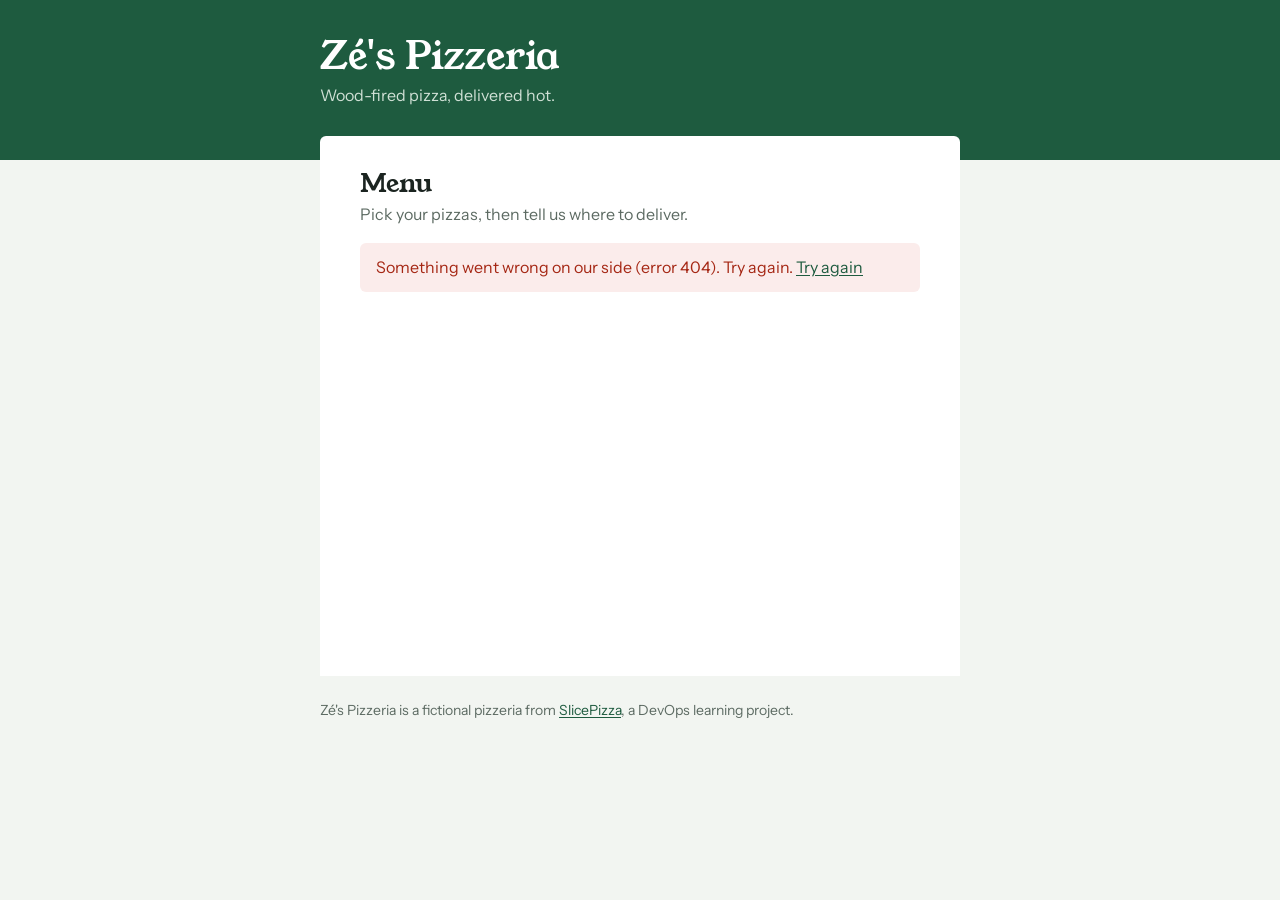
==== frontend/menu/index.html @ 0627336f "feat: the version and what's new, in the system (1.1.0) The version from releases.toml (ADR 0010) no" ====
<!doctype html>
<html lang="en">
<head>
  <meta charset="utf-8">
  <meta name="viewport" content="width=device-width, initial-scale=1">
  <title>Order pizza | Zé's Pizzeria</title>
  <meta name="description" content="Order pizza from Zé's Pizzeria for delivery.">
  <meta name="theme-color" content="#1E5B3F">
  <link rel="icon" href="favicon.svg" type="image/svg+xml">
  <link rel="preconnect" href="https://fonts.googleapis.com">
  <link rel="preconnect" href="https://fonts.gstatic.com" crossorigin>
  <link rel="stylesheet" href="https://fonts.googleapis.com/css2?family=Instrument+Sans:wght@400;500;600&family=Young+Serif&display=swap">
  <link rel="stylesheet" href="styles.css">
  <script src="config.js"></script>
  <script src="app.js" defer></script>
</head>
<body>
  <header class="masthead">
    <div class="wrap">
      <a class="brand" href="#/">Zé's Pizzeria</a>
      <p class="tagline">Wood-fired pizza, delivered hot.</p>
    </div>
  </header>

  <main class="wrap" id="main" tabindex="-1">
    <!-- Order view: the menu, the basket and the delivery form. -->
    <section id="order-view" aria-labelledby="menu-title">
      <h1 id="menu-title" class="section-title">Menu</h1>
      <p class="hint">Pick your pizzas, then tell us where to deliver.</p>
      <p id="last-order" class="hint" hidden><a class="link" href="#/">Track your last order</a></p>

      <div id="menu-status" class="notice" role="status" hidden></div>
      <ul id="menu" class="menu" aria-describedby="menu-title"></ul>

      <form id="order-form" class="order-form" novalidate hidden>
        <h2 class="section-title">Delivery</h2>

        <div class="field">
          <label for="name">Your name</label>
          <input id="name" name="name" autocomplete="name" maxlength="120" required>
        </div>
        <div class="field">
          <label for="phone">Phone</label>
          <input id="phone" name="phone" type="tel" autocomplete="tel" maxlength="30" required
                 placeholder="+55 11 98888-7777">
        </div>
        <div class="field">
          <label for="address">Delivery address</label>
          <textarea id="address" name="address" autocomplete="street-address" maxlength="255" rows="2" required
                    placeholder="Street, number, apartment, neighbourhood"></textarea>
        </div>

        <div id="form-error" class="notice notice-error" role="alert" hidden></div>
      </form>

      <!-- Outside the form so it stays on screen while scrolling the menu. -->
      <div id="basket" class="basket" hidden>
        <p class="basket-summary" aria-live="polite"><span id="basket-count">No pizzas yet</span><span id="basket-total" class="price"></span></p>
        <button id="place-order" class="button" type="submit" form="order-form" disabled>Place order</button>
      </div>
    </section>

    <!-- Tracking view: one order and its status, refreshed every few seconds. -->
    <section id="track-view" aria-labelledby="track-title" hidden>
      <h1 id="track-title" class="section-title">Your order</h1>
      <div id="track-status" class="notice" role="status" hidden></div>
      <div id="track-body" hidden>
        <p class="order-ref">Order <span id="order-id"></span></p>
        <ol id="steps" class="steps"></ol>
        <p id="cancelled" class="notice notice-error" hidden>This order was cancelled. Call the pizzeria if you didn't expect this.</p>
        <div id="follow" class="follow" hidden>
          <p>Get a message on Telegram each time your order moves on.</p>
          <a id="follow-link" class="button button-secondary" href="#" target="_blank" rel="noopener noreferrer">Follow on Telegram</a>
        </div>

        <h2 class="section-title small">What you ordered</h2>
        <ul id="order-items" class="receipt"></ul>
        <p class="receipt-total"><span>Total</span><span id="order-total" class="price"></span></p>
        <p class="deliver-to">Delivering to <span id="order-address"></span></p>
      </div>
      <p><a href="#/" class="link">Order something else</a></p>
    </section>
  </main>

  <footer class="footer">
    <div class="wrap">
      <p>Zé's Pizzeria is a fictional pizzeria from <a class="link" href="https://github.com/SenatoreTeam/SlicePizza">SlicePizza</a>, a DevOps learning project.</p>
      <!-- Filled in from /releases.json (releases.toml, ADR 0010). -->
      <p id="app-version" class="version" hidden></p>
    </div>
  </footer>
</body>
</html>
---- frontend/menu/styles.css ----
/* Zé's Pizzeria menu site.
   Basil green carries the brand; tomato red is kept for prices and the one
   action that matters (placing the order). The menu reads like a printed
   menu card: name, dotted leader, price. */

:root {
  --basil: #1e5b3f;
  --basil-dark: #164530;
  --tomato: #c8321e;
  --tomato-dark: #a52714;
  --ink: #1b2420;
  --muted: #5d6b63;
  --paper: #ffffff;
  --leaf: #f2f5f1;
  --line: #d5ddd6;
  --error-bg: #fbeceb;

  --serif: "Young Serif", Georgia, "Times New Roman", serif;
  --sans: "Instrument Sans", system-ui, -apple-system, "Segoe UI", Roboto, sans-serif;

  --step--1: 0.875rem;
  --step-0: 1rem;
  --step-1: 1.25rem;
  --step-2: 1.6rem;
  --step-3: 2.4rem;

  --radius: 6px;
}

*,
*::before,
*::after {
  box-sizing: border-box;
}

html {
  -webkit-text-size-adjust: 100%;
}

body {
  margin: 0;
  background: var(--leaf);
  color: var(--ink);
  font: 400 var(--step-0) / 1.55 var(--sans);
}

.wrap {
  width: min(100% - 2.5rem, 40rem);
  margin-inline: auto;
}

main.wrap {
  background: var(--paper);
  padding: 2rem clamp(1.25rem, 5vw, 2.5rem) 2.5rem;
  margin-top: -1.5rem;
  border-radius: var(--radius) var(--radius) 0 0;
  min-height: 60vh;
  outline: none;
}

[hidden] {
  display: none !important;
}

:focus-visible {
  outline: 3px solid var(--tomato);
  outline-offset: 2px;
}

/* --- Masthead -------------------------------------------------------------- */

.masthead {
  background: var(--basil);
  color: var(--paper);
  padding: 2.25rem 0 3.25rem;
}

.brand {
  display: inline-block;
  color: inherit;
  text-decoration: none;
  font: 400 var(--step-3) / 1.05 var(--serif);
  letter-spacing: -0.01em;
}

.tagline {
  margin: 0.4rem 0 0;
  color: #cfe0d5;
}

/* --- Headings and notices ------------------------------------------------ */

.section-title {
  margin: 0 0 0.25rem;
  font: 400 var(--step-2) / 1.2 var(--serif);
}

.section-title.small {
  margin-top: 2rem;
  font-size: var(--step-1);
}

.hint {
  margin: 0 0 1rem;
  color: var(--muted);
}

.notice {
  margin: 1rem 0;
  padding: 0.75rem 1rem;
  border-radius: var(--radius);
  background: var(--leaf);
}

.notice-error {
  background: var(--error-bg);
  color: var(--tomato-dark);
}

.link {
  color: var(--basil);
  font: inherit;
  text-decoration: underline;
  text-underline-offset: 0.15em;
  background: none;
  border: 0;
  padding: 0;
  cursor: pointer;
}

.price {
  color: var(--tomato-dark);
  font-weight: 600;
  font-variant-numeric: tabular-nums;
  white-space: nowrap;
}

/* --- Menu ------------------------------------------------------------------ */

.menu {
  list-style: none;
  margin: 0;
  padding: 0;
}

.dish {
  display: grid;
  grid-template-columns: 1fr auto;
  column-gap: 1.25rem;
  align-items: center;
  padding: 1.1rem 0;
  border-bottom: 1px dashed var(--line);
}

.dish-line {
  grid-column: 1 / -1;
  display: flex;
  align-items: baseline;
  gap: 0.5rem;
}

.dish-name {
  margin: 0;
  font: 400 var(--step-1) / 1.25 var(--serif);
}

/* The dotted leader that runs from the pizza's name to its price. */
.leader {
  flex: 1;
  min-width: 1.5rem;
  border-bottom: 2px dotted #aebbb2;
  transform: translateY(-0.3em);
}

.dish-description {
  margin: 0.2rem 0 0;
  color: var(--muted);
  font-size: var(--step--1);
}

.dish.is-chosen .dish-name {
  color: var(--basil);
}

.dish.is-unavailable .dish-name,
.dish.is-unavailable .price {
  color: var(--muted);
}

.dish.is-unavailable .price {
  text-decoration: line-through;
}

.sold-out {
  margin: 0.2rem 0 0;
  font-size: var(--step--1);
  font-weight: 600;
  color: var(--muted);
}

.stepper {
  display: inline-flex;
  align-items: center;
  border: 1px solid var(--line);
  border-radius: 999px;
}

.step {
  width: 2.75rem;
  height: 2.75rem;
  border: 0;
  border-radius: 999px;
  background: transparent;
  color: var(--basil);
  font: 500 1.35rem / 1 var(--sans);
  cursor: pointer;
}

.step:hover:not(:disabled) {
  background: var(--leaf);
}

.step:disabled {
  color: #b9c3bc;
  cursor: default;
}

.qty {
  min-width: 1.75rem;
  text-align: center;
  font-weight: 600;
  font-variant-numeric: tabular-nums;
}

/* --- Delivery form ----------------------------------------------------- */

.order-form {
  margin-top: 2.5rem;
}

.field {
  margin-top: 1rem;
}

.field label {
  display: block;
  margin-bottom: 0.3rem;
  font-weight: 500;
}

.field input,
.field textarea {
  width: 100%;
  padding: 0.7rem 0.8rem;
  border: 1px solid #b3c0b7;
  border-radius: var(--radius);
  background: var(--paper);
  color: inherit;
  font: inherit;
}

.field textarea {
  resize: vertical;
}

.field input::placeholder,
.field textarea::placeholder {
  color: #8a978f;
}

.field.has-error input,
.field.has-error textarea {
  border-color: var(--tomato);
}

.field-error {
  margin: 0.3rem 0 0;
  color: var(--tomato-dark);
  font-size: var(--step--1);
}

/* The basket sticks to the bottom of the screen while the customer scrolls
   the menu, so the total and the button are always in reach. */
.basket {
  position: sticky;
  bottom: 0;
  display: flex;
  align-items: center;
  justify-content: space-between;
  gap: 1rem;
  margin: 1.75rem calc(-1 * clamp(1.25rem, 5vw, 2.5rem)) -2.5rem;
  padding: 1rem clamp(1.25rem, 5vw, 2.5rem);
  background: var(--paper);
  border-top: 1px solid var(--line);
}

.basket-summary {
  display: flex;
  flex-direction: column;
  margin: 0;
  line-height: 1.3;
}

.basket-summary .price {
  font-size: var(--step-1);
}

.button {
  min-height: 3rem;
  padding: 0 1.5rem;
  border: 0;
  border-radius: var(--radius);
  background: var(--tomato);
  color: var(--paper);
  font: 600 var(--step-0) / 1 var(--sans);
  cursor: pointer;
}

.button:hover:not(:disabled) {
  background: var(--tomato-dark);
}

.button-secondary {
  display: inline-flex;
  align-items: center;
  background: var(--paper);
  color: var(--basil);
  box-shadow: inset 0 0 0 2px var(--basil);
  text-decoration: none;
}

.button-secondary:hover:not(:disabled) {
  background: var(--basil);
  color: var(--paper);
}

.button:disabled {
  background: #c9d1cb;
  color: #6c7a71;
  cursor: default;
}

/* --- Tracking ------------------------------------------------------------ */

.order-ref {
  margin: 0 0 1.5rem;
  color: var(--muted);
}

.order-ref span {
  font-variant-numeric: tabular-nums;
  color: var(--ink);
  font-weight: 600;
}

/* The status is a real sequence, so the steps are numbered. */
.steps {
  counter-reset: step;
  list-style: none;
  margin: 0;
  padding: 0;
}

.step-item {
  counter-increment: step;
  position: relative;
  padding: 0 0 1.4rem 3rem;
  min-height: 2.2rem;
}

.step-item::before {
  content: counter(step);
  position: absolute;
  left: 0;
  top: -0.1rem;
  display: grid;
  place-items: center;
  width: 2rem;
  height: 2rem;
  border-radius: 50%;
  border: 2px solid var(--line);
  background: var(--paper);
  color: var(--muted);
  font-weight: 600;
  font-size: var(--step--1);
}

/* The line connecting one step to the next. */
.step-item:not(:last-child)::after {
  content: "";
  position: absolute;
  left: calc(1rem - 1px);
  top: 2rem;
  bottom: 0.1rem;
  width: 2px;
  background: var(--line);
}

.step-label {
  display: block;
  font-weight: 500;
  color: var(--muted);
}

.step-detail {
  display: block;
  font-size: var(--step--1);
  color: var(--muted);
}

.step-item.is-done::before {
  content: "✓";
  background: var(--basil);
  border-color: var(--basil);
  color: var(--paper);
}

.step-item.is-done::after {
  background: var(--basil);
}

.step-item.is-done .step-label {
  color: var(--ink);
}

.step-item.is-current::before {
  border-color: var(--tomato);
  color: var(--tomato);
}

.step-item.is-current .step-label {
  color: var(--ink);
  font-family: var(--serif);
  font-weight: 400;
  font-size: var(--step-1);
}

@media (prefers-reduced-motion: no-preference) {
  .step-item.is-current::before {
    animation: pulse 2s ease-in-out infinite;
  }
}

@keyframes pulse {
  50% {
    box-shadow: 0 0 0 6px rgb(200 50 30 / 0.15);
  }
}

.receipt {
  list-style: none;
  margin: 0.75rem 0 0;
  padding: 0;
}

.receipt li,
.receipt-total {
  display: flex;
  justify-content: space-between;
  gap: 1rem;
  padding: 0.45rem 0;
}

.receipt li {
  border-bottom: 1px dashed var(--line);
}

.receipt-total {
  margin: 0;
  font-weight: 600;
}

.follow {
  margin: 0 0 2rem;
  padding: 1rem 1.25rem;
  border-radius: var(--radius);
  background: var(--leaf);
}

.follow p {
  margin: 0 0 0.75rem;
}

.deliver-to {
  margin: 1rem 0 2rem;
  color: var(--muted);
}

.deliver-to span {
  color: var(--ink);
}

/* --- Footer ---------------------------------------------------------------- */

.footer {
  padding: 1.5rem 0 2.5rem;
  color: var(--muted);
  font-size: var(--step--1);
}

.footer p {
  margin: 0;
}

.footer .version {
  margin-top: 0.25rem;
}

@media (max-width: 30rem) {
  .brand {
    font-size: var(--step-2);
  }

  main.wrap {
    width: 100%;
    border-radius: 0;
  }
}
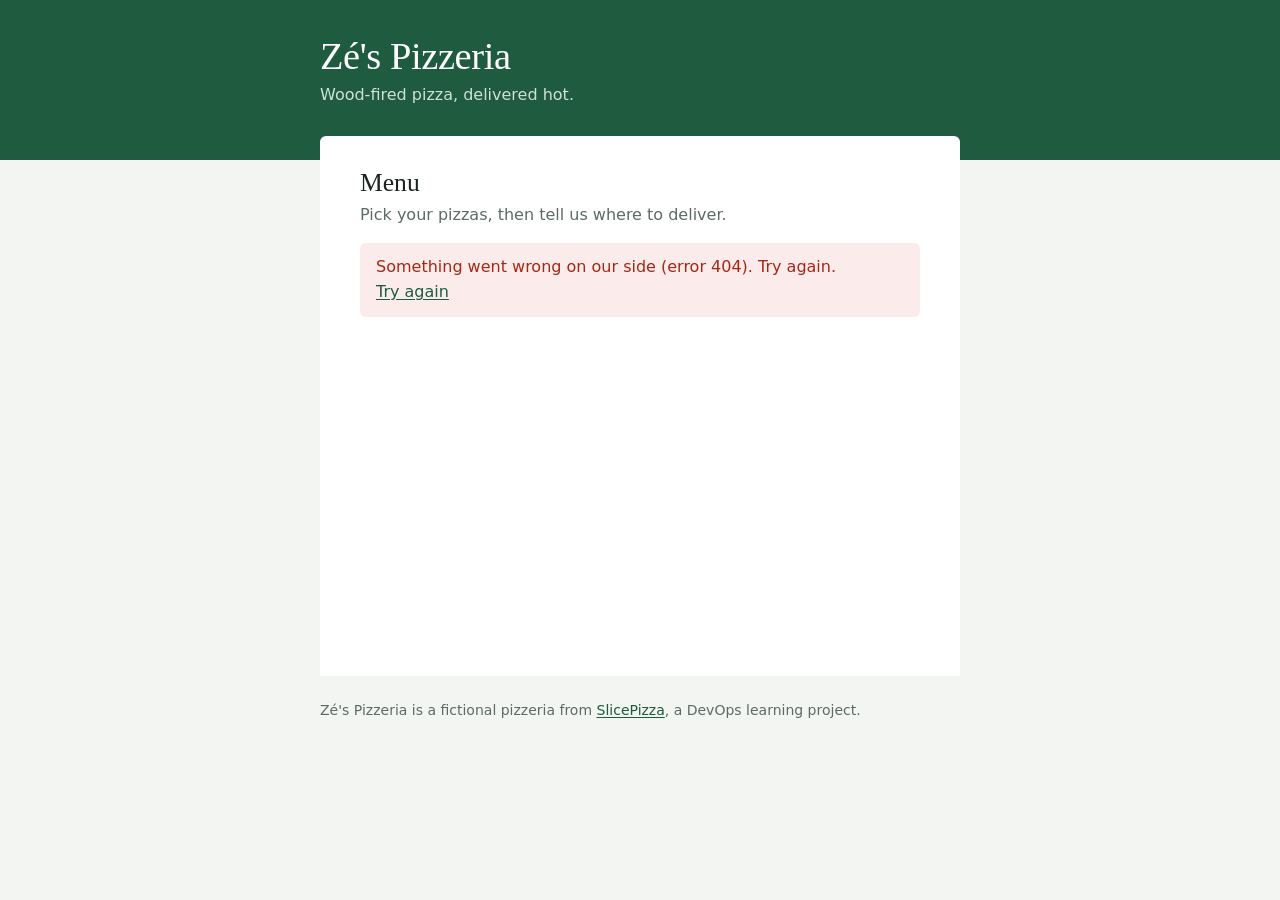
==== commit 9a82888b: "feat(web): serve the fonts ourselves, no more Google Fonts (LGPD 9.6) Co-Authored-By: Claude Sonnet " ====
--- a/frontend/menu/index.html
+++ b/frontend/menu/index.html
@@ -7,9 +7,8 @@
   <meta name="description" content="Order pizza from Zé's Pizzeria for delivery.">
   <meta name="theme-color" content="#1E5B3F">
   <link rel="icon" href="favicon.svg" type="image/svg+xml">
-  <link rel="preconnect" href="https://fonts.googleapis.com">
-  <link rel="preconnect" href="https://fonts.gstatic.com" crossorigin>
-  <link rel="stylesheet" href="https://fonts.googleapis.com/css2?family=Instrument+Sans:wght@400;500;600&family=Young+Serif&display=swap">
+  <link rel="preload" href="/fonts/instrument-sans-latin-400-normal.woff2" as="font" type="font/woff2" crossorigin>
+  <link rel="stylesheet" href="/fonts/fonts.css">
   <link rel="stylesheet" href="styles.css">
   <script src="config.js"></script>
   <script src="app.js" defer></script>
